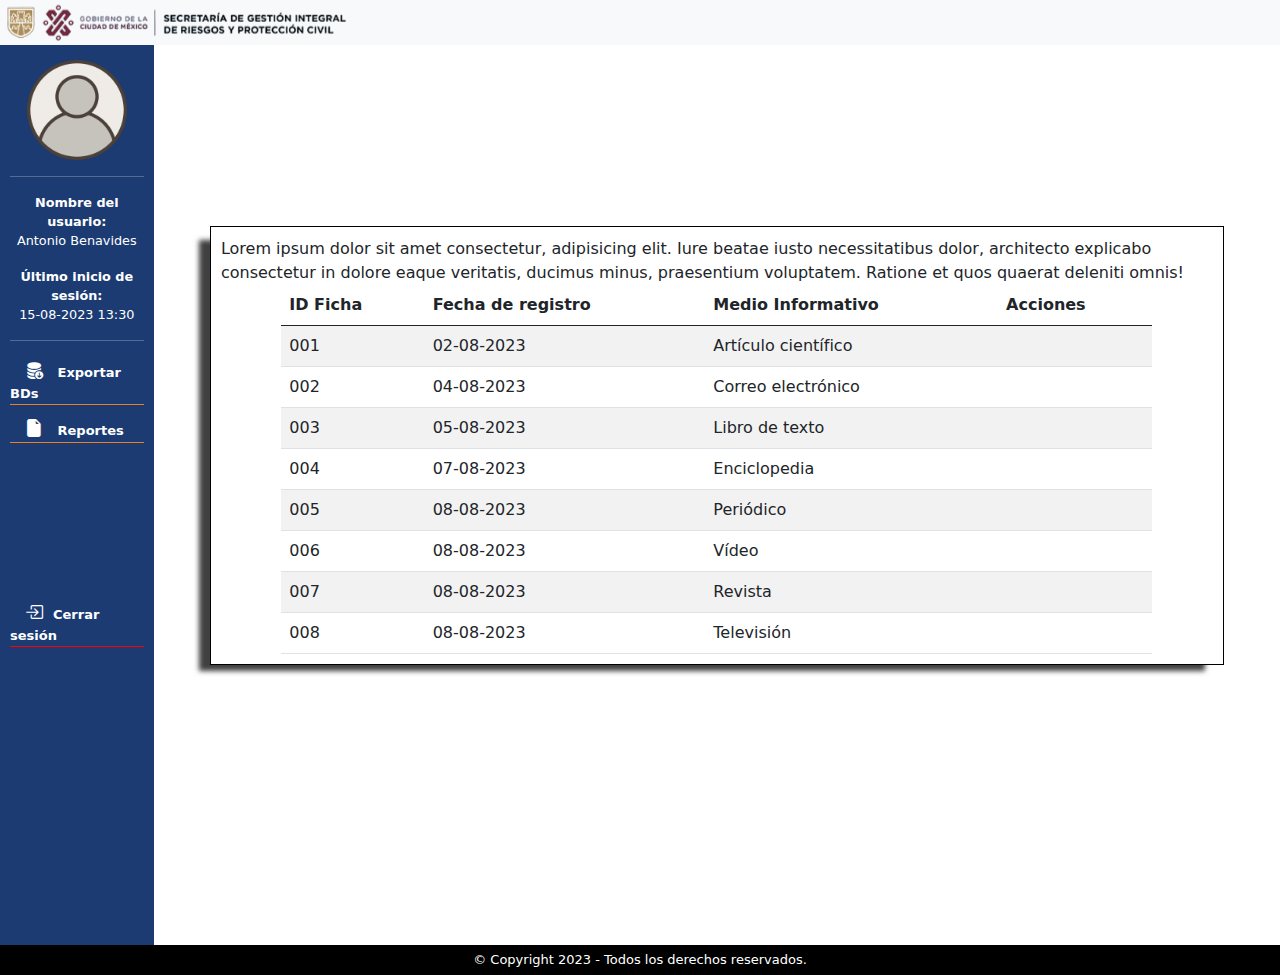
==== index.html @ 4de23888 "Cambios en los botones de login y se pusieron los media queries" ====
<!DOCTYPE html>
<html lang="es">
  <head>
    <meta charset="utf-8">
    <meta name="viewport" content="width=device-width, initial-scale=1.0">

    <title>Inicio</title>

    <!-- Icono en la pestaña del navegador -->
    <link rel="shortcut icon" href="/img/ico/logo_sgirpc_ico.ico" />
    <!-- Importación de Bootstrap v5-->
    <link rel="stylesheet" href="/css/bst/bootstrap.min.css">
    <!-- Importación de los iconos de Bootstrap -->
    <link rel="stylesheet" href="https://cdn.jsdelivr.net/npm/bootstrap-icons@1.10.5/font/bootstrap-icons.css">
    
    <!-- Importación de las hojas de estilos -->
    <link rel="stylesheet" href="/css/index/styles.css">
    <link rel="stylesheet" href="/css/index/header.css">
    <link rel="stylesheet" href="/css/index/footer.css">
    <link rel="stylesheet" href="/css/index/barra_lateral.css">
    <link rel="stylesheet" href="/css/index/contenido_main.css">
    <link rel="stylesheet" href="/css/index/area_derecha.css">
    <link rel="stylesheet" href="/css/login/">
   
    <!-- Script de Bootstrap v5 -->
    <script src="/js/bootstrap.bundle.min.js"></script>
  </head>
  
  <body>

  <!-- Estructura del encabezado -->
  <header>
    <nav class="navbar-main navbar-light bg-light">
      <div>
        <a class="navbar-brand" href="#">
          <img src="/img/logo_sgirpc.png" id="img-navbar" alt="Barra de navegación" width="400px" height="60px">
        </a>
      </div>
    </nav>      
  </header>

    <!-- Estructura del contenido principal -->
    <main>
    
      <div class="contenido-main">

        <!-- Inicia estructura de la Barra lateral izquierda -->
        <aside class="barra-lateral">
          <div class="contenedor-lateral">
            <img src="/img/logo_usuario.png" id="img-barralateral" width="100px" height="100px" alt="Logo de usuario" >
          
            <hr class="hr-bl-usu">
              <p class="datos-usuario"><b>Nombre del usuario: </b><br> Antonio Benavides</p>
              <p class="datos-usuario"><b>Último inicio de sesión: </b><br>15-08-2023 13:30</p>
            <hr class="hr-bl-usu">  
            
            <div class="opcion-barralateral">
              <i class="bi bi-database-fill-down bi-opc"></i> 
              Exportar BDs
            </div>
            <div class="opcion-barralateral">
              <i class="bi bi-file-earmark-fill bi-opc"></i>
              Reportes
            </div>
              
            <div class="opcion-barralateral-cs">
              <i class="bi bi-box-arrow-in-right bi-cs"></i>Cerrar sesión
            </div>
          
          </div>  
        </aside>
        
        <!-- Inicia espacio en blanco donde esta la tabla -->
        <section class="area-derecha">
            
          <!-- div de la tabla de datos -->
          <div id="data-load">
            <div>
              Lorem ipsum dolor sit amet consectetur, adipisicing elit. Iure beatae iusto necessitatibus dolor, architecto explicabo consectetur in dolore eaque veritatis, ducimus minus, praesentium voluptatem. Ratione et quos quaerat deleniti omnis!
            </div>
            <div class="container table-responsive">
              <div class="col align-self-center">
                <table class="table table-striped table-hover" >
                  <thead>
                      <tr>
                          <th>ID Ficha</th>
                          <th>Fecha de registro</th>
                          <th>Medio Informativo</th>
                          <th>Acciones</th>
                      </tr>
                  </thead>
                  <tbody>
                      <tr>
                        <td>001</td>
                        <td>02-08-2023</td>
                        <td>Artículo científico</td>
                        <td></td>
                      </tr>
                      <tr>
                        <td>002</td>
                        <td>04-08-2023</td>
                        <td>Correo electrónico</td>
                        <td></td>
                      </tr>
                      <tr>
                        <td>003</td>
                        <td>05-08-2023</td>
                        <td>Libro de texto</td>
                        <td></td>
                      </tr>
                      <tr>
                        <td>004</td>
                        <td>07-08-2023</td>
                        <td>Enciclopedia</td>
                        <td></td>
                      </tr>
                      <tr>
                        <td>005</td>
                        <td>08-08-2023</td>
                        <td>Periódico</td>
                        <td></td>
                      </tr>  
                      <tr>
                        <td>006</td>
                        <td>08-08-2023</td>
                        <td>Vídeo</td>
                        <td></td>
                      </tr>  
                      <tr>
                        <td>007</td>
                        <td>08-08-2023</td>
                        <td>Revista</td>
                        <td></td>
                      </tr>  
                      <tr>
                        <td>008</td>
                        <td>08-08-2023</td>
                        <td>Televisión</td>
                        <td></td>
                      </tr>  
                  </tbody>
                </table>       
              </div>
            </div>
          </div>
         

        </section>
      <!-- Finaliza main principal -->

      <footer>
        <p>&copy; Copyright 2023 - Todos los derechos reservados.</p>
      </footer>

      </div>
    </main>
  
  </body>
</html>
---- css/index/header.css ----
header {
    display: flex;
    background: #FFF;
    margin: 0 auto;
    align-items: baseline;
    justify-content: space-between;

  }

/* Estilos navbar */
#img-navbar {
    position: relative !important;
    width: 380px;
    height: 45px;
  }

.navbar-main {
    width: 100%;
    height: 100%;
  }
---- css/index/footer.css ----
footer {
    background: #000;
    width: 100%;
    margin: auto;
    padding: 5px;
    color: #fff;
}

footer>p {
    text-align: center;
    font-size: small;
    margin: auto;
}
---- css/index/barra_lateral.css ----
/*  Estilos de la barra lateral   */
.barra-lateral {
    position: relative;
    background-color: #1B3B72;
    width: 12%;
    height: 100vh;
    padding: 15px 10px 15px 10px;
    color: #FFF
}

.contenedor-lateral {
    text-align: center;
}

.img-barralateral {
    margin: 0 auto;
    display: block;
    
}

.hr-bl-usu {
    height: 1px !important;
    background-color: #FFF !important;
}

.datos-usuario {
    font-size: .8em ;
}

.opcion-barralateral {
    position: relative;
    cursor:pointer;
    border-bottom: .5px solid #EB7F25;
    text-align: left;
    transition: all ease-in 300ms;
    font-size: small;
    font-weight: bold;
    margin-bottom: 0.8em;
}

.opcion-barralateral-cs {
    position: relative;
    cursor:pointer;
    border-bottom: .5px solid red;
    text-align: left;
    transition: all ease-in 300ms;
    font-size: small;
    font-weight: bold;
    margin-top: 12em;
}

.opcion-barralateral:hover {
    background-color: #8CA2B2;
    border-bottom: 8px solid #EB7F25;
}

.opcion-barralateral-cs:hover {
    background-color: #8CA2B2;
    border-bottom: 8px solid red;
    color: red;
}

.bi-opc, .bi-cs {
    padding-left: 15px;
    padding-right: 10px;
    font-size: 18px;
}
---- css/index/contenido_main.css ----
.contenido-main {
    display: flex;
    flex-wrap: wrap;
    width: 100%;
    height: 100%;
    background: #FFF;
  }
---- css/index/area_derecha.css ----
.area-derecha {
    position: relative;
    width: 88%;
    height: 100vh;
    display: flex;
    justify-content: center;
    align-items: center;
  }

#data-load
{
    position: relative;
    width: 90% !important;
    top: -50px;
    padding: 10px;
    margin: 10px;
    border: 1px solid black;
    -webkit-box-shadow: -15px 10px 5px -4px rgba(0,0,0,0.75);
    -moz-box-shadow: -15px 10px 5px -4px rgba(0,0,0,0.75);
    box-shadow: -15px 10px 5px -4px rgba(0,0,0,0.75)
}

.table-hover {
    cursor: pointer;
}

.table {
    height: 90%;
    width: 90%;
    position: relative; 
    margin: 0 auto;
    
}

/* Estilos para pantallas con un ancho máximo de 480px */
@media screen and (max-width: 480px) {
    
   
}
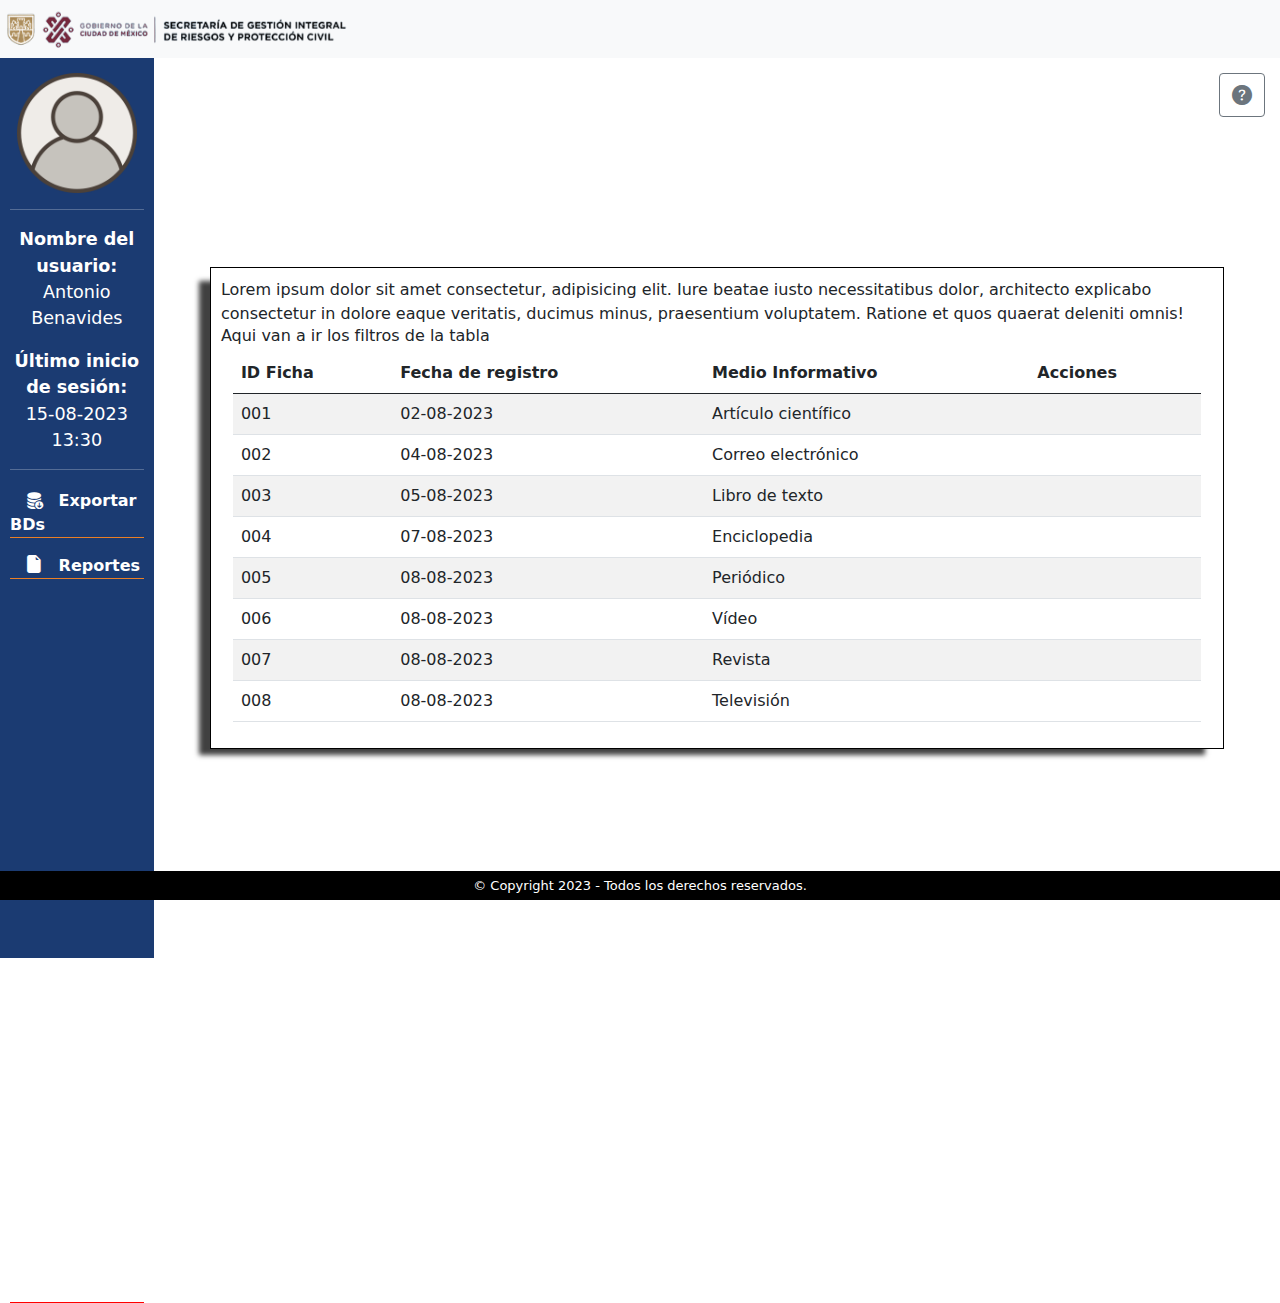
==== commit 85114f06: "Modificacion en index, haciendo que quede estatico el footer, quitando barra lateral" ====
--- a/index.html
+++ b/index.html
@@ -3,7 +3,6 @@
   <head>
     <meta charset="utf-8">
     <meta name="viewport" content="width=device-width, initial-scale=1.0">
-
     <title>Inicio</title>
 
     <!-- Icono en la pestaña del navegador -->
@@ -15,12 +14,11 @@
     
     <!-- Importación de las hojas de estilos -->
     <link rel="stylesheet" href="/css/index/styles.css">
-    <link rel="stylesheet" href="/css/index/header.css">
-    <link rel="stylesheet" href="/css/index/footer.css">
-    <link rel="stylesheet" href="/css/index/barra_lateral.css">
+    <link rel="stylesheet" href="/css/principal.css">
     <link rel="stylesheet" href="/css/index/contenido_main.css">
     <link rel="stylesheet" href="/css/index/area_derecha.css">
     <link rel="stylesheet" href="/css/login/">
+
    
     <!-- Script de Bootstrap v5 -->
     <script src="/js/bootstrap.bundle.min.js"></script>
@@ -31,23 +29,27 @@
   <!-- Estructura del encabezado -->
   <header>
     <nav class="navbar-main navbar-light bg-light">
-      <div>
-        <a class="navbar-brand" href="#">
-          <img src="/img/logo_sgirpc.png" id="img-navbar" alt="Barra de navegación" width="400px" height="60px">
+      <div class="navbar">
+        <a class="navbar-brand" href="index.html">
+          <img src="/img/logo_sgirpc.png" id="img-navbar" alt="Imagen SGIRPC" width="400px" height="60px">
+          <img src="/img/img-navbar-sm.png" id="img-navbar-rsp" alt="Imagen pequeña SGIRPC" width="100px" height="35px">
         </a>
+
       </div>
     </nav>      
   </header>
 
-    <!-- Estructura del contenido principal -->
+    <!-- Inicia sección main principal -->
     <main>
-    
+      <!-- Div que contiene el contenido principal -->
       <div class="contenido-main">
 
         <!-- Inicia estructura de la Barra lateral izquierda -->
         <aside class="barra-lateral">
+
+          <!-- 1er div dentro de aside que contiene los elementos dentro de barra lateral -->
           <div class="contenedor-lateral">
-            <img src="/img/logo_usuario.png" id="img-barralateral" width="100px" height="100px" alt="Logo de usuario" >
+            <img src="/img/logo_usuario.png" id="img-barralateral" alt="Logo de usuario" >
           
             <hr class="hr-bl-usu">
               <p class="datos-usuario"><b>Nombre del usuario: </b><br> Antonio Benavides</p>
@@ -62,24 +64,37 @@
               <i class="bi bi-file-earmark-fill bi-opc"></i>
               Reportes
             </div>
-              
+            
+            <!-- Div que contiene la opción de cerrar sesión de la barra lateral -->
             <div class="opcion-barralateral-cs">
               <i class="bi bi-box-arrow-in-right bi-cs"></i>Cerrar sesión
             </div>
-          
-          </div>  
+    
+          </div>
+            
         </aside>
         
         <!-- Inicia espacio en blanco donde esta la tabla -->
         <section class="area-derecha">
-            
-          <!-- div de la tabla de datos -->
+
+          <button id="btn-ayuda" class="btn btn-outline-secondary" title="Ayuda">
+            <i class="bi bi-question-circle-fill"></i>
+          </button>
+
+          <!-- div de la tabla de datos-->
           <div id="data-load">
-            <div>
+
+            <!-- Texto de arriba de la tabla -->
+            <div class="info-table">
               Lorem ipsum dolor sit amet consectetur, adipisicing elit. Iure beatae iusto necessitatibus dolor, architecto explicabo consectetur in dolore eaque veritatis, ducimus minus, praesentium voluptatem. Ratione et quos quaerat deleniti omnis!
             </div>
+
+            <div class="filter-table">
+              <h6>Aqui van a ir los filtros de la tabla</h6>
+            </div>
+
             <div class="container table-responsive">
-              <div class="col align-self-center">
+              <div class="table-responsive">
                 <table class="table table-striped table-hover" >
                   <thead>
                       <tr>
@@ -143,12 +158,10 @@
               </div>
             </div>
           </div>
-         
+        </section>
 
-        </section>
-      <!-- Finaliza main principal -->
-
-      <footer>
+      <!-- Inicia la estructura del pie de página -->
+      <footer class="footer">
         <p>&copy; Copyright 2023 - Todos los derechos reservados.</p>
       </footer>
 
--- a/css/principal.css
+++ b/css/principal.css
@@ -0,0 +1,415 @@
+/* Esta hoja de estilos incluye los estilos del navbar, de la barra lateral y del footer */
+
+/* Pantallas con resolución de tamaño de pantala para escritorio */
+
+/* Media queries */
+@media screen and (min-width: 1024px) {
+    
+    body {
+        overflow-y: hidden;
+    }
+
+    /* NAVBAR */
+    header {
+        display: flex;
+        background: #FFF;
+        margin: 0 auto;
+        align-items: baseline;
+        justify-content: space-between;
+    }
+
+    /* Icono de menu de hamburguesa para el navbar */
+    .menu-hamburger {
+        display: none;
+    }
+
+    /* Estilos navbar */
+    #img-navbar {
+        position: relative !important;
+        width: 380px;
+        height: 45px;
+    }
+
+    #img-navbar-rsp {
+        display: none;
+    }
+
+    .navbar {
+        padding-top: 0.1rem;
+        padding-bottom: 0.1rem;
+    }
+
+    .navbar-main {
+        width: 100%;
+        height: 100%;
+    }
+
+    /* BARRA LATERAL */
+    /* aside */
+    .barra-lateral { 
+        position: relative;
+        background-color: #1B3B72;
+        width: 12%;
+        height: 100vh;
+        padding: 15px 10px 15px 10px;
+        color: #FFF
+    }
+
+    .contenedor-lateral {
+        text-align: center;
+    }
+
+    #img-barralateral {
+        margin: 0 auto;
+        display: block;
+        width: 120px;
+        height: 120px;
+        max-width: 100%;
+        height: auto;
+    }
+
+    .hr-bl-usu {
+        height: 1px !important;
+        background-color: #FFF !important;
+    }
+
+    .datos-usuario {
+        font-size: 1.1em ;
+    }
+
+    .opcion-barralateral {
+        position: relative;
+        cursor: pointer;
+        border-bottom: .5px solid #EB7F25;
+        text-align: left;
+        transition: all ease-in 300ms;
+        font-size: 1em;
+        font-weight: bold;
+        margin-bottom: 0.8em;
+    }
+
+    .opcion-barralateral-cs {
+        position: relative;
+        cursor: pointer;
+        border-bottom: .5px solid red;
+        text-align: left;
+        transition: all ease-in 300ms;
+        font-size: 1em;
+        font-weight: bold;
+        margin-top: 42em;
+    }
+
+    .opcion-barralateral:hover {
+        background-color: #8CA2B2;
+        border-bottom: 8px solid #EB7F25;
+    }
+
+    .opcion-barralateral-cs:hover {
+        background-color: #8CA2B2;
+        border-bottom: 8px solid red;
+        color: red;
+    }
+
+    .bi-opc, .bi-cs {
+        padding-left: 15px;
+        padding-right: 10px;
+        font-size: 18px;
+    }
+
+    /* FOOTER */
+    footer {
+        position: fixed;
+        background: #000;
+        width: 100%;
+        margin: auto;
+        padding: 5px;
+        color: #fff;
+        bottom: 0;
+        left: 0;
+        z-index: 1000;
+    }
+
+    footer>p {
+        text-align: center;
+        font-size: small;
+        margin: auto;
+    }
+} 
+
+
+/* Responsividad para una tablet */
+/* Media queries */
+@media screen and (min-width: 768px) and (max-width: 1023px) {
+
+    body {
+        overflow-y: hidden;
+    }
+
+    /* NAVBAR */
+    header {
+        display: flex;
+        background: #FFF;
+        margin: 0 auto;
+        align-items: baseline;
+        justify-content: space-between;
+    }
+
+    /* Icono de menu de hamburguesa para el navbar */
+    .menu-hamburger {
+        display: none;
+    }
+
+
+    /* Estilos navbar */
+    #img-navbar {
+        position: relative !important;
+        width: 380px;
+        height: 45px;
+    }
+
+    #img-navbar-rsp {
+        display: none;
+    }
+
+    .navbar {
+        padding-top: 0.1rem;
+        padding-bottom: 0.1rem;
+    }
+
+    .navbar-main {
+        width: 100%;
+        height: 100%;
+    }
+
+    
+    /* BARRA LATERAL */
+
+    /* aside */
+    .barra-lateral { 
+        position: relative;
+        background-color: #1B3B72;
+        width: 10%;
+        height: 100vh;
+        padding: 15px 10px 15px 10px;
+        color: #FFF
+    }
+
+    .contenedor-lateral {
+        text-align: center;
+    }
+
+    #img-barralateral {
+        margin: 0 auto;
+        display: block;
+        width: 100px;
+        height: 100px;
+        max-width: 100%;
+        height: auto;
+    }
+
+    .hr-bl-usu {
+        height: 1px !important;
+        background-color: #FFF !important;
+    }
+
+    .datos-usuario {
+        font-size: 0.8em;
+    }
+
+    .opcion-barralateral {
+        position: relative;
+        cursor:pointer;
+        border-bottom: .5px solid #EB7F25;
+        text-align: left;
+        transition: all ease-in 300ms;
+        font-size: 0.7em;
+        font-weight: bold;
+        margin-bottom: 0.8em;
+    }
+
+    .opcion-barralateral-cs {
+        position: relative;
+        cursor:pointer;
+        border-bottom: .5px solid red;
+        text-align: left;
+        transition: all ease-in 300ms;
+        font-size: 0.7em;
+        font-weight: bold;
+        margin-top: 0.8em;
+        display: block;
+    }
+
+    .opcion-barralateral:hover {
+        background-color: #8CA2B2;
+        border-bottom: 8px solid #EB7F25;
+    }
+
+    .opcion-barralateral-cs:hover {
+        background-color: #8CA2B2;
+        border-bottom: 8px solid red;
+        color: red;
+    }
+
+    .bi-opc, .bi-cs {
+        padding-left: 5px;
+        padding-right: 5px;
+        font-size: 12px;
+    }
+
+
+
+    /* FOOTER */
+    footer {
+        background: #000;
+        width: 100%;
+        margin: auto;
+        padding: 5px;
+        color: #fff;
+    }
+
+    footer>p {
+        text-align: center;
+        font-size: small;
+        margin: auto;
+    }
+} 
+
+
+/* Responsividad para un dispositivo móvil */
+
+/* Media queries */
+@media screen and (max-width: 767px) {
+
+    body {
+        overflow-y: hidden;
+    }
+
+    /* NAVBAR */
+    header {
+        display: flex;
+        background: #FFF;
+        margin: 0 auto;
+        align-items: center;
+        justify-content: space-between;
+    }
+
+    /* Icono de menu de hamburguesa para el navbar */
+    .menu-hamburger {
+        display: flex;
+        align-items: center;
+        margin-right: 5px;
+    }
+
+    .menu-hamburger .bi {
+        font-size: 34px;
+        color: #000;
+    }
+
+    
+
+    /* Estilos navbar */
+    #img-navbar {
+        display: none;
+    }
+
+    #img-navbar-rsp {
+        position: relative !important;
+        margin: 5px;
+    }
+
+    .navbar {
+        padding-top: 0.1rem;
+        padding-bottom: 0.1rem;
+    }
+
+    .navbar-main {
+        width: 100%;
+        height: 100%;
+    }
+
+
+    /* BARRA LATERAL */
+
+    /* aside */
+    .barra-lateral { 
+        display: none;
+    }
+
+    .contenedor-lateral {
+        display: none;
+        text-align: center;
+    }
+
+    .img-barralateral {
+        margin: 0 auto;
+        display: block;
+        
+    }
+
+    .hr-bl-usu {
+        height: 1px !important;
+        background-color: #FFF !important;
+    }
+
+    .datos-usuario {
+        font-size: .8em ;
+    }
+
+    .opcion-barralateral {
+        position: relative;
+        cursor:pointer;
+        border-bottom: .5px solid #EB7F25;
+        text-align: left;
+        transition: all ease-in 300ms;
+        font-size: small;
+        font-weight: bold;
+        margin-bottom: 0.8em;
+    }
+
+    .opcion-barralateral-cs {
+        position: relative;
+        cursor:pointer;
+        border-bottom: .5px solid red;
+        text-align: left;
+        transition: all ease-in 300ms;
+        font-size: small;
+        font-weight: bold;
+        margin-top: 12em;
+    }
+
+    .opcion-barralateral:hover {
+        background-color: #8CA2B2;
+        border-bottom: 8px solid #EB7F25;
+    }
+
+    .opcion-barralateral-cs:hover {
+        background-color: #8CA2B2;
+        border-bottom: 8px solid red;
+        color: red;
+    }
+
+    .bi-opc, .bi-cs {
+        padding-left: 15px;
+        padding-right: 10px;
+        font-size: 18px;
+    }
+
+    /* FOOTER */
+    footer {
+        position: relative;
+        bottom: 0;
+        background: #000;
+        width: 100%;
+        margin: auto;
+        padding: 5px 0;
+        color: #fff;
+    }
+
+    footer>p {
+        text-align: center;
+        font-size: small;
+        margin: auto;
+    }
+} 
+
+
--- a/css/index/area_derecha.css
+++ b/css/index/area_derecha.css
@@ -1,39 +1,179 @@
-.area-derecha {
-    position: relative;
-    width: 88%;
-    height: 100vh;
-    display: flex;
-    justify-content: center;
-    align-items: center;
+/* Esta hoja de estilos incluye los estilos de la section del area derecha que 
+contiene la tabla */
+
+/* Pantallas con resolución de tamaño de pantala para escritorio */
+/* Media queries */
+@media screen and (min-width: 1024px) {
+
+  .contenido-main {
+      display: flex;
+      flex-wrap: wrap;
+      width: 100%;
+      height: 100%;
+      background: #FFF;
   }
 
-#data-load
-{
-    position: relative;
-    width: 90% !important;
-    top: -50px;
-    padding: 10px;
-    margin: 10px;
-    border: 1px solid black;
-    -webkit-box-shadow: -15px 10px 5px -4px rgba(0,0,0,0.75);
-    -moz-box-shadow: -15px 10px 5px -4px rgba(0,0,0,0.75);
-    box-shadow: -15px 10px 5px -4px rgba(0,0,0,0.75)
+  .area-derecha {
+      position: relative;
+      width: 88%;
+      height: 100vh;
+      display: flex;
+      flex-direction: column;
+      justify-content: center;
+      align-items: flex-end;
+  }
+
+  #btn-ayuda {
+      display: flex;
+      position: absolute;
+      top: 0;
+      right: 0;
+      margin: 15px;
+      z-index: 1;
+      font-size: 20px;
+  }
+
+  /* Id de la carga de datos de la tabla */
+  #data-load
+  {
+      overflow: auto;
+      position: relative;
+      width: 90% !important;
+      max-width: auto;
+      max-height: calc(100vh - 120px); 
+      top: auto;
+      padding: 10px;
+      margin: 10px auto;
+      border: 1px solid black;
+      -webkit-box-shadow: -15px 10px 5px -4px rgba(0,0,0,0.75);
+      -moz-box-shadow: -15px 10px 5px -4px rgba(0,0,0,0.75);
+      box-shadow: -15px 10px 5px -4px rgba(0,0,0,0.75);
+      box-sizing: border-box;
+  }
+
+  .table-hover {
+      cursor: pointer;
+  }
+
 }
 
-.table-hover {
-    cursor: pointer;
+/* Responsividad para una tablet */
+/* Media queries */
+@media screen and (min-width: 768px) and (max-width: 1023px)  {
+
+  .contenido-main {
+      display: flex;
+      flex-wrap: wrap;
+      width: 100%;
+      height: 100%;
+      background: #FFF;
+  }
+
+  .area-derecha {
+      position: relative;
+      width: 90%;
+      height: 100vh;
+      display: flex;
+      flex-direction: column;
+      justify-content: center;
+      align-items: flex-end;
+  }
+
+  #btn-ayuda {
+      display: flex;
+      position: absolute;
+      top: 0;
+      right: 0;
+      margin: 15px;
+      z-index: 1;
+      font-size: 15px;
+  }
+
+  /* Id de la carga de datos de la tabla */
+  #data-load
+  {
+      position: relative;
+      width: 90% !important;
+      max-height: calc(100vh - 120px); 
+      top: auto;
+      padding: 10px;
+      margin: 10px;
+      border: 1px solid black;
+      -webkit-box-shadow: -15px 10px 5px -4px rgba(0,0,0,0.75);
+      -moz-box-shadow: -15px 10px 5px -4px rgba(0,0,0,0.75);
+      box-shadow: -15px 10px 5px -4px rgba(0,0,0,0.75)
+  }
+
+  .table-hover {
+      cursor: pointer;
+  }
+
 }
 
-.table {
-    height: 90%;
-    width: 90%;
-    position: relative; 
-    margin: 0 auto;
-    
+
+/* Responsividad para un dispositivo móvil*/
+/* Media queries */
+@media screen and (max-width: 767px)  {
+
+  .contenido-main {
+      display: flex;
+      flex-wrap: wrap;   
+      background: #FFF;
+  }
+
+  .area-derecha {
+      position: relative;
+      display: flex;
+      flex-direction: column;
+      padding-bottom: 60px;
+      padding-top: 60px;
+      justify-content: center;
+      align-items: center;
+  }
+
+  #btn-ayuda {
+      
+      position: absolute;
+      top: 0;
+      right: 0;
+      margin: 10px;
+      z-index: 1;
+      font-size: 20px;
+  }
+
+  /* Id de la carga de datos de la tabla */
+  #data-load
+  {
+      overflow: auto;
+      position: relative;
+      width: 90% !important;
+      max-width: auto;
+      margin-top: 10px;
+      box-sizing: border-box;
+      max-height: calc(100vh - 120px);
+      height: 90%;
+      top: 0 auto;
+      padding: 0 auto;
+      margin: 0 auto;
+      border: 1px solid black;
+      -webkit-box-shadow: -15px 10px 5px -4px rgba(0,0,0,0.75);
+      -moz-box-shadow: -15px 10px 5px -4px rgba(0,0,0,0.75);
+      box-shadow: -15px 10px 5px -4px rgba(0,0,0,0.75)
+  }
+
+  .info-table {
+      padding: 10px;
+  }
+
+  .table-responsive {
+      overflow-x: auto;
+  }
+
+  .table-hover {
+      cursor: pointer;
+  }
+
 }
 
-/* Estilos para pantallas con un ancho máximo de 480px */
-@media screen and (max-width: 480px) {
-    
-   
-} +
+
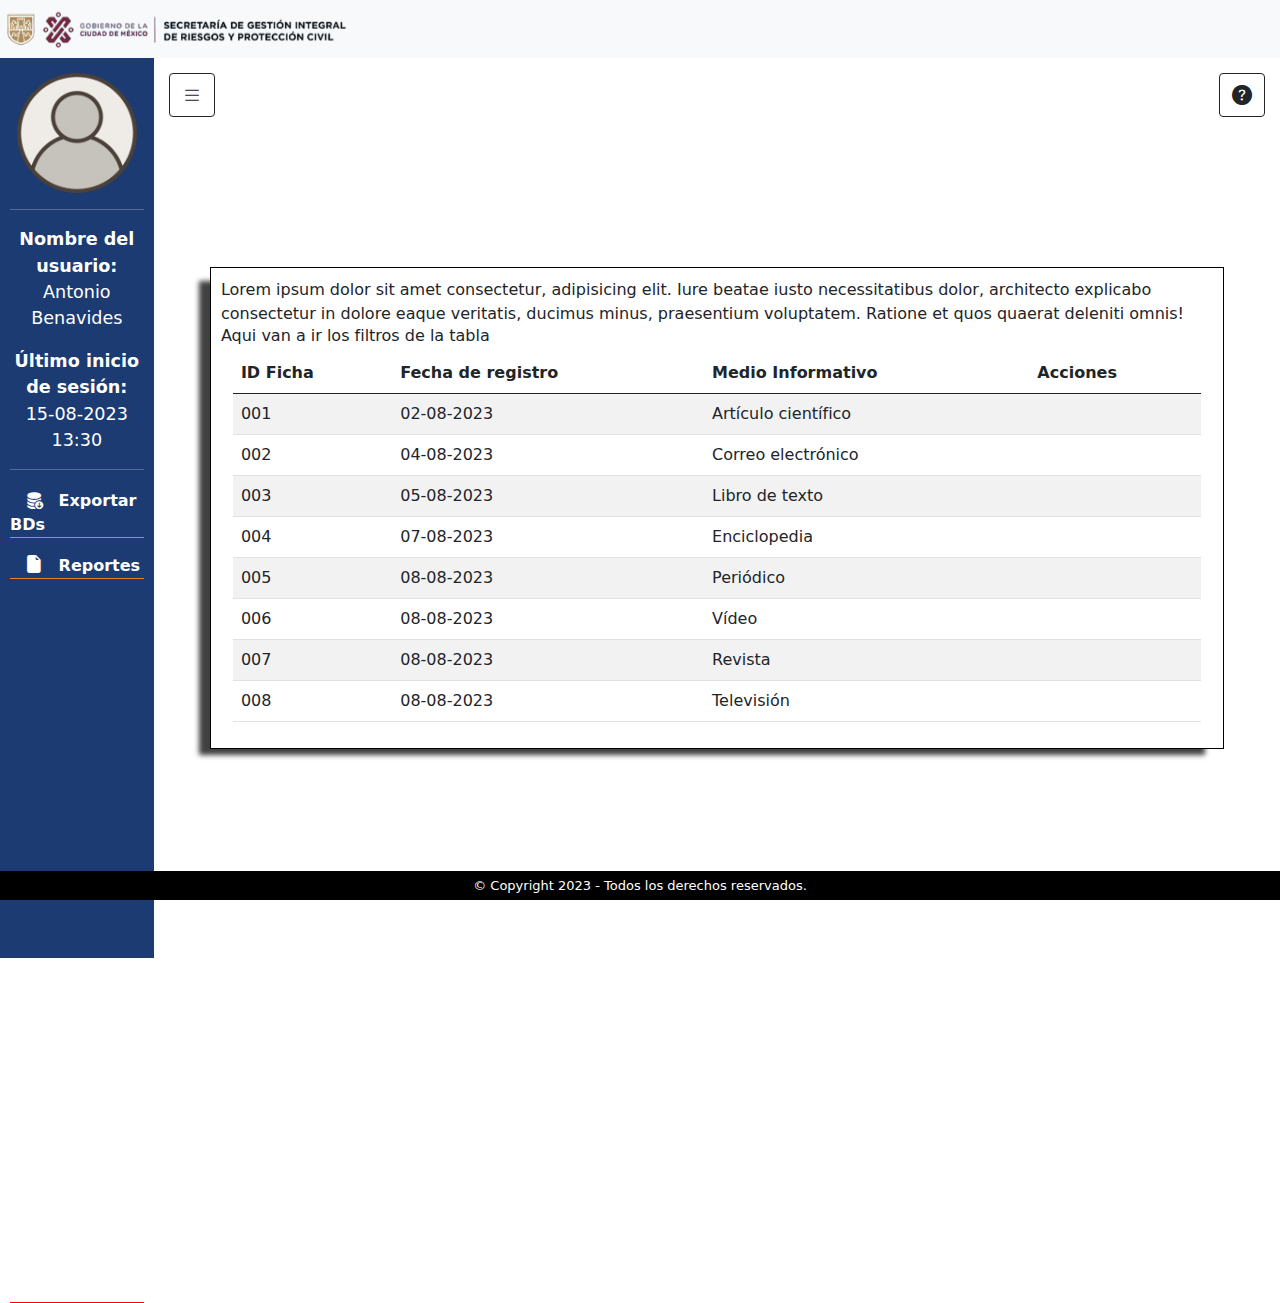
==== commit 9fcf83a1: "Agregar boton de menu en el area derecha" ====
--- a/index.html
+++ b/index.html
@@ -77,7 +77,11 @@
         <!-- Inicia espacio en blanco donde esta la tabla -->
         <section class="area-derecha">
 
-          <button id="btn-ayuda" class="btn btn-outline-secondary" title="Ayuda">
+          <button id="btn-menu" class="btn btn-outline-dark" title="Menu">
+            <i class="bi bi-list"></i>
+          </button>
+
+          <button id="btn-ayuda" class="btn btn-outline-dark" title="Ayuda">
             <i class="bi bi-question-circle-fill"></i>
           </button>
 
--- a/css/index/area_derecha.css
+++ b/css/index/area_derecha.css
@@ -22,6 +22,16 @@
       justify-content: center;
       align-items: flex-end;
   }
+
+  #btn-menu {
+    display: flex;
+    position: absolute;
+    top: 0;
+    left: 0;
+    margin: 15px;
+    z-index: 1;
+    font-size: 20px;
+}
 
   #btn-ayuda {
       display: flex;
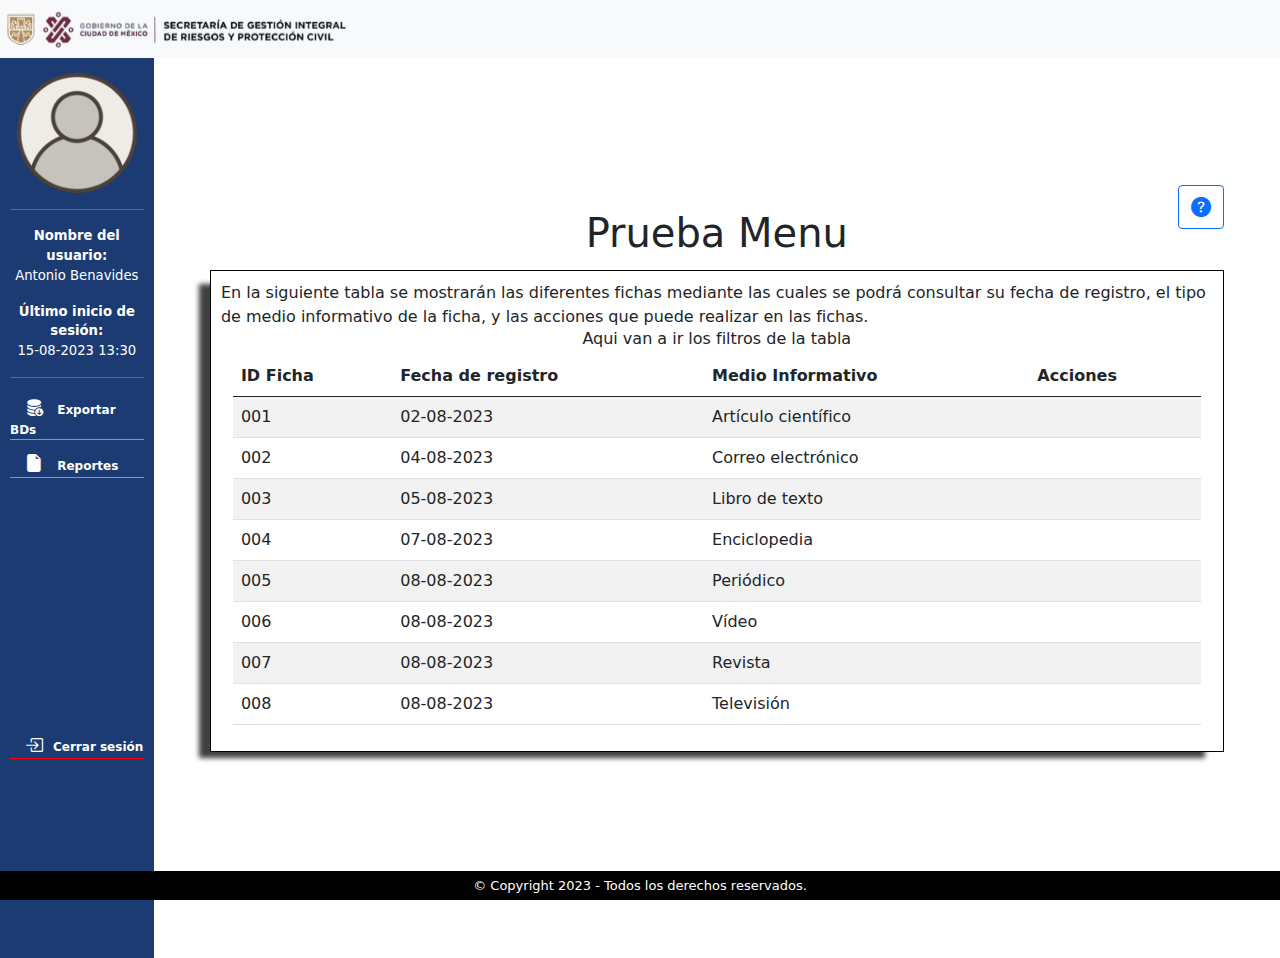
==== commit f5c5b6d1: "Agregar boton de menu, alineamiento de botones menu y ayuda, incorporacion de script.js" ====
--- a/index.html
+++ b/index.html
@@ -22,6 +22,9 @@
    
     <!-- Script de Bootstrap v5 -->
     <script src="/js/bootstrap.bundle.min.js"></script>
+
+    <!-- Scripts del proyecto -->
+    <script src="/js/script.js"></script>
   </head>
   
   <body>
@@ -77,91 +80,105 @@
         <!-- Inicia espacio en blanco donde esta la tabla -->
         <section class="area-derecha">
 
-          <button id="btn-menu" class="btn btn-outline-dark" title="Menu">
-            <i class="bi bi-list"></i>
-          </button>
+          <!-- Opciones del menu cuando se visualiza en celulares -->      
+          <div class="opciones-menu">
+            <h1>Prueba Menu</h1>
+          </div>
+            
+          <!-- Div que contiene los botones de menu y de ayuda (visible en celulares) -->
+          <div class="botones-ad">
+            <button id="btn-menu" class="btn btn-outline-primary" title="Menu">
+              <i class="bi bi-list"></i>
+            </button>
 
-          <button id="btn-ayuda" class="btn btn-outline-dark" title="Ayuda">
-            <i class="bi bi-question-circle-fill"></i>
-          </button>
+            <a href="https://code.visualstudio.com/shortcuts/keyboard-shortcuts-windows.pdf" target="_blank">
+              <button id="btn-ayuda" class="btn btn-outline-primary" title="Ayuda" >
+                <i class="bi bi-question-circle-fill"></i>
+              </button>
+            </a>
+          </div>
+            
 
-          <!-- div de la tabla de datos-->
-          <div id="data-load">
+            <!-- div de la tabla de datos-->
+            <div id="data-load">
 
-            <!-- Texto de arriba de la tabla -->
-            <div class="info-table">
-              Lorem ipsum dolor sit amet consectetur, adipisicing elit. Iure beatae iusto necessitatibus dolor, architecto explicabo consectetur in dolore eaque veritatis, ducimus minus, praesentium voluptatem. Ratione et quos quaerat deleniti omnis!
+              <!-- Texto de arriba de la tabla -->
+              <div class="info-table">
+                En la siguiente tabla se mostrarán las diferentes fichas mediante las cuales se podrá consultar su fecha de registro, el tipo de medio informativo de la ficha, y las acciones que puede realizar en las fichas.
+              </div>
+
+              <div class="filter-table">
+                <h6><center>Aqui van a ir los filtros de la tabla</center></h6>
+              </div>
+
+              <div class="container table-responsive">
+                <div class="table-responsive">
+                  <table class="table table-striped table-hover" >
+                    <thead>
+                        <tr>
+                            <th>ID Ficha</th>
+                            <th>Fecha de registro</th>
+                            <th>Medio Informativo</th>
+                            <th>Acciones</th>
+                        </tr>
+                    </thead>
+                    <tbody>
+                        <tr>
+                          <td>001</td>
+                          <td>02-08-2023</td>
+                          <td>Artículo científico</td>
+                          <td></td>
+                        </tr>
+                        <tr>
+                          <td>002</td>
+                          <td>04-08-2023</td>
+                          <td>Correo electrónico</td>
+                          <td></td>
+                        </tr>
+                        <tr>
+                          <td>003</td>
+                          <td>05-08-2023</td>
+                          <td>Libro de texto</td>
+                          <td></td>
+                        </tr>
+                        <tr>
+                          <td>004</td>
+                          <td>07-08-2023</td>
+                          <td>Enciclopedia</td>
+                          <td></td>
+                        </tr>
+                        <tr>
+                          <td>005</td>
+                          <td>08-08-2023</td>
+                          <td>Periódico</td>
+                          <td></td>
+                        </tr>  
+                        <tr>
+                          <td>006</td>
+                          <td>08-08-2023</td>
+                          <td>Vídeo</td>
+                          <td></td>
+                        </tr>  
+                        <tr>
+                          <td>007</td>
+                          <td>08-08-2023</td>
+                          <td>Revista</td>
+                          <td></td>
+                        </tr>  
+                        <tr>
+                          <td>008</td>
+                          <td>08-08-2023</td>
+                          <td>Televisión</td>
+                          <td></td>
+                        </tr>  
+                    </tbody>
+                  </table>       
+                </div>
+              </div>
             </div>
 
-            <div class="filter-table">
-              <h6>Aqui van a ir los filtros de la tabla</h6>
-            </div>
+         
 
-            <div class="container table-responsive">
-              <div class="table-responsive">
-                <table class="table table-striped table-hover" >
-                  <thead>
-                      <tr>
-                          <th>ID Ficha</th>
-                          <th>Fecha de registro</th>
-                          <th>Medio Informativo</th>
-                          <th>Acciones</th>
-                      </tr>
-                  </thead>
-                  <tbody>
-                      <tr>
-                        <td>001</td>
-                        <td>02-08-2023</td>
-                        <td>Artículo científico</td>
-                        <td></td>
-                      </tr>
-                      <tr>
-                        <td>002</td>
-                        <td>04-08-2023</td>
-                        <td>Correo electrónico</td>
-                        <td></td>
-                      </tr>
-                      <tr>
-                        <td>003</td>
-                        <td>05-08-2023</td>
-                        <td>Libro de texto</td>
-                        <td></td>
-                      </tr>
-                      <tr>
-                        <td>004</td>
-                        <td>07-08-2023</td>
-                        <td>Enciclopedia</td>
-                        <td></td>
-                      </tr>
-                      <tr>
-                        <td>005</td>
-                        <td>08-08-2023</td>
-                        <td>Periódico</td>
-                        <td></td>
-                      </tr>  
-                      <tr>
-                        <td>006</td>
-                        <td>08-08-2023</td>
-                        <td>Vídeo</td>
-                        <td></td>
-                      </tr>  
-                      <tr>
-                        <td>007</td>
-                        <td>08-08-2023</td>
-                        <td>Revista</td>
-                        <td></td>
-                      </tr>  
-                      <tr>
-                        <td>008</td>
-                        <td>08-08-2023</td>
-                        <td>Televisión</td>
-                        <td></td>
-                      </tr>  
-                  </tbody>
-                </table>       
-              </div>
-            </div>
-          </div>
         </section>
 
       <!-- Inicia la estructura del pie de página -->
--- a/css/principal.css
+++ b/css/principal.css
@@ -50,9 +50,14 @@
         position: relative;
         background-color: #1B3B72;
         width: 12%;
-        height: 100vh;
+        height: auto;
         padding: 15px 10px 15px 10px;
         color: #FFF
+    }
+
+    /* Se reduce el tamaño de la fuente dentro de la barra lateral, asi como de los elementos que componen la barra lateral */
+    .barra-lateral > div, p {
+        font-size: 12px;
     }
 
     .contenedor-lateral {
@@ -96,7 +101,8 @@
         transition: all ease-in 300ms;
         font-size: 1em;
         font-weight: bold;
-        margin-top: 42em;
+        margin-top: 190%;
+        margin-bottom: 0;
     }
 
     .opcion-barralateral:hover {
@@ -260,6 +266,7 @@
 
     /* FOOTER */
     footer {
+        position: fixed;
         background: #000;
         width: 100%;
         margin: auto;
@@ -367,7 +374,7 @@
     }
 
     .opcion-barralateral-cs {
-        position: relative;
+        position: sticky;
         cursor:pointer;
         border-bottom: .5px solid red;
         text-align: left;
@@ -396,7 +403,7 @@
 
     /* FOOTER */
     footer {
-        position: relative;
+        position: fixed;
         bottom: 0;
         background: #000;
         width: 100%;
--- a/css/index/area_derecha.css
+++ b/css/index/area_derecha.css
@@ -20,27 +20,26 @@
       display: flex;
       flex-direction: column;
       justify-content: center;
-      align-items: flex-end;
-  }
-
-  #btn-menu {
-    display: flex;
-    position: absolute;
-    top: 0;
-    left: 0;
-    margin: 15px;
-    z-index: 1;
-    font-size: 20px;
-}
-
-  #btn-ayuda {
+      align-items: center;
+  }
+
+  .opciones-menu .contenedor-menu {
+    display: none;
+  }
+
+    #btn-menu {
+        display: none;
+    }
+
+  
+    #btn-ayuda {
       display: flex;
       position: absolute;
       top: 0;
       right: 0;
-      margin: 15px;
+      margin: 0;
       z-index: 1;
-      font-size: 20px;
+      font-size: 20px;     
   }
 
   /* Id de la carga de datos de la tabla */
@@ -52,6 +51,7 @@
       max-width: auto;
       max-height: calc(100vh - 120px); 
       top: auto;
+      bottom: 5%;
       padding: 10px;
       margin: 10px auto;
       border: 1px solid black;
@@ -65,7 +65,20 @@
       cursor: pointer;
   }
 
-}
+  .botones-ad {
+    position: relative;
+    width: 90% !important;
+    max-width: auto;
+    max-height: calc(100vh - 120px);
+    top: -10%;
+    bottom: 5%;
+    padding: 10px;
+    margin: 10px auto;
+  }
+}
+
+
+    
 
 /* Responsividad para una tablet */
 /* Media queries */
@@ -89,15 +102,35 @@
       align-items: flex-end;
   }
 
+  .opciones-menu .contenedor-menu {
+    display: none;
+  }
+
   #btn-ayuda {
       display: flex;
       position: absolute;
+      padding: 10px;
+      margin: 10px;
+      
       top: 0;
       right: 0;
       margin: 15px;
       z-index: 1;
-      font-size: 15px;
-  }
+      font-size: 20px;
+  }
+
+  #btn-menu {
+    display: flex;
+    position: absolute;
+    padding: 10px;
+    margin: 10px;
+
+    top: 0;
+    left: 0;
+    margin: 15px;
+    z-index: 1;
+    font-size: 20px;
+}
 
   /* Id de la carga de datos de la tabla */
   #data-load
@@ -118,6 +151,16 @@
       cursor: pointer;
   }
 
+  .botones-ad {
+    position: relative;
+    width: 90% !important;
+    max-width: auto;
+    max-height: calc(100vh - 120px);
+    top: -10%;
+    bottom: 5%;
+    padding: 10px;
+    margin: 10px auto;
+  }
 }
 
 
@@ -141,15 +184,30 @@
       align-items: center;
   }
 
+  .opciones-menu {
+        display: block;
+        background-color: red;
+        
+  }
+
   #btn-ayuda {
-      
       position: absolute;
       top: 0;
       right: 0;
-      margin: 10px;
+      margin: 0;
       z-index: 1;
       font-size: 20px;
   }
+
+  #btn-menu {
+    display: flex;
+    position: absolute;
+    top: 0;
+    left: 0;
+    margin: 0px;
+    z-index: 1;
+    font-size: 20px;
+}
 
   /* Id de la carga de datos de la tabla */
   #data-load
@@ -171,6 +229,11 @@
       box-shadow: -15px 10px 5px -4px rgba(0,0,0,0.75)
   }
 
+  /* Se reduce el tamaño del texto dentro de la tabla, asi como de los elementos que la componen */
+  #dataload > thead, tbody, div {
+    font-size: 12px;
+  }
+
   .info-table {
       padding: 10px;
   }
@@ -183,7 +246,18 @@
       cursor: pointer;
   }
 
-}
-
-
-
+  .botones-ad {
+    position: relative;
+    width: 90% !important;
+    max-width: auto;
+    max-height: calc(100vh - 120px);
+    top: -10%;
+    bottom: 5%;
+    padding: 10px;
+    margin: 10px auto;
+  }
+
+}
+
+
+
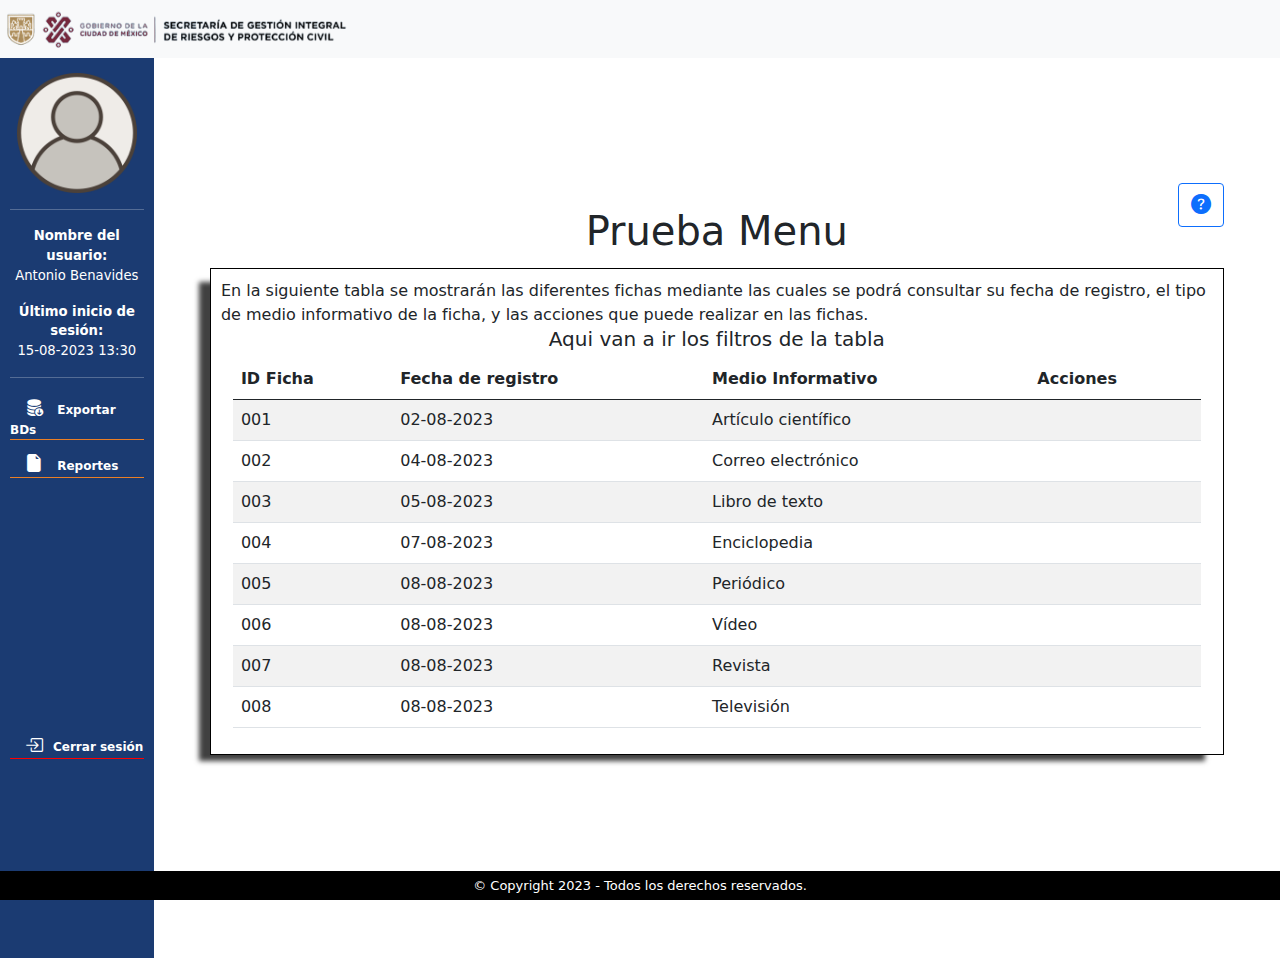
==== commit e74b5c66: "Se realizo el cambio del area derecha de color" ====
--- a/index.html
+++ b/index.html
@@ -78,7 +78,7 @@
         </aside>
         
         <!-- Inicia espacio en blanco donde esta la tabla -->
-        <section class="area-derecha">
+        <section id="areaDerecha" class="area-derecha">
 
           <!-- Opciones del menu cuando se visualiza en celulares -->      
           <div class="opciones-menu">
@@ -87,7 +87,7 @@
             
           <!-- Div que contiene los botones de menu y de ayuda (visible en celulares) -->
           <div class="botones-ad">
-            <button id="btn-menu" class="btn btn-outline-primary" title="Menu">
+            <button id="btn-menu" class="btn btn-outline-primary" title="Menu" onclick="menuResponsivo()">
               <i class="bi bi-list"></i>
             </button>
 
@@ -108,7 +108,7 @@
               </div>
 
               <div class="filter-table">
-                <h6><center>Aqui van a ir los filtros de la tabla</center></h6>
+                <h5><center>Aqui van a ir los filtros de la tabla</center></h5>
               </div>
 
               <div class="container table-responsive">
@@ -176,9 +176,6 @@
                 </div>
               </div>
             </div>
-
-         
-
         </section>
 
       <!-- Inicia la estructura del pie de página -->
@@ -188,6 +185,19 @@
 
       </div>
     </main>
+
+
+
+
+    <div id="myModal" class="modal">
+      <div class="modal-content">
+        <span class="close">&times;</span>
+        <p>Contenido del modal aquí</p>
+      </div>
+    </div>
   
+
+
+
   </body>
 </html>--- a/css/principal.css
+++ b/css/principal.css
@@ -262,8 +262,6 @@
         font-size: 12px;
     }
 
-
-
     /* FOOTER */
     footer {
         position: fixed;
@@ -312,8 +310,6 @@
         color: #000;
     }
 
-    
-
     /* Estilos navbar */
     #img-navbar {
         display: none;
--- a/css/index/area_derecha.css
+++ b/css/index/area_derecha.css
@@ -185,10 +185,10 @@
   }
 
   .opciones-menu {
-        display: block;
-        background-color: red;
-        
-  }
+      display: block;
+      background-color: red;
+  }
+
 
   #btn-ayuda {
       position: absolute;
@@ -207,11 +207,11 @@
     margin: 0px;
     z-index: 1;
     font-size: 20px;
+
 }
 
   /* Id de la carga de datos de la tabla */
-  #data-load
-  {
+  #data-load {
       overflow: auto;
       position: relative;
       width: 90% !important;
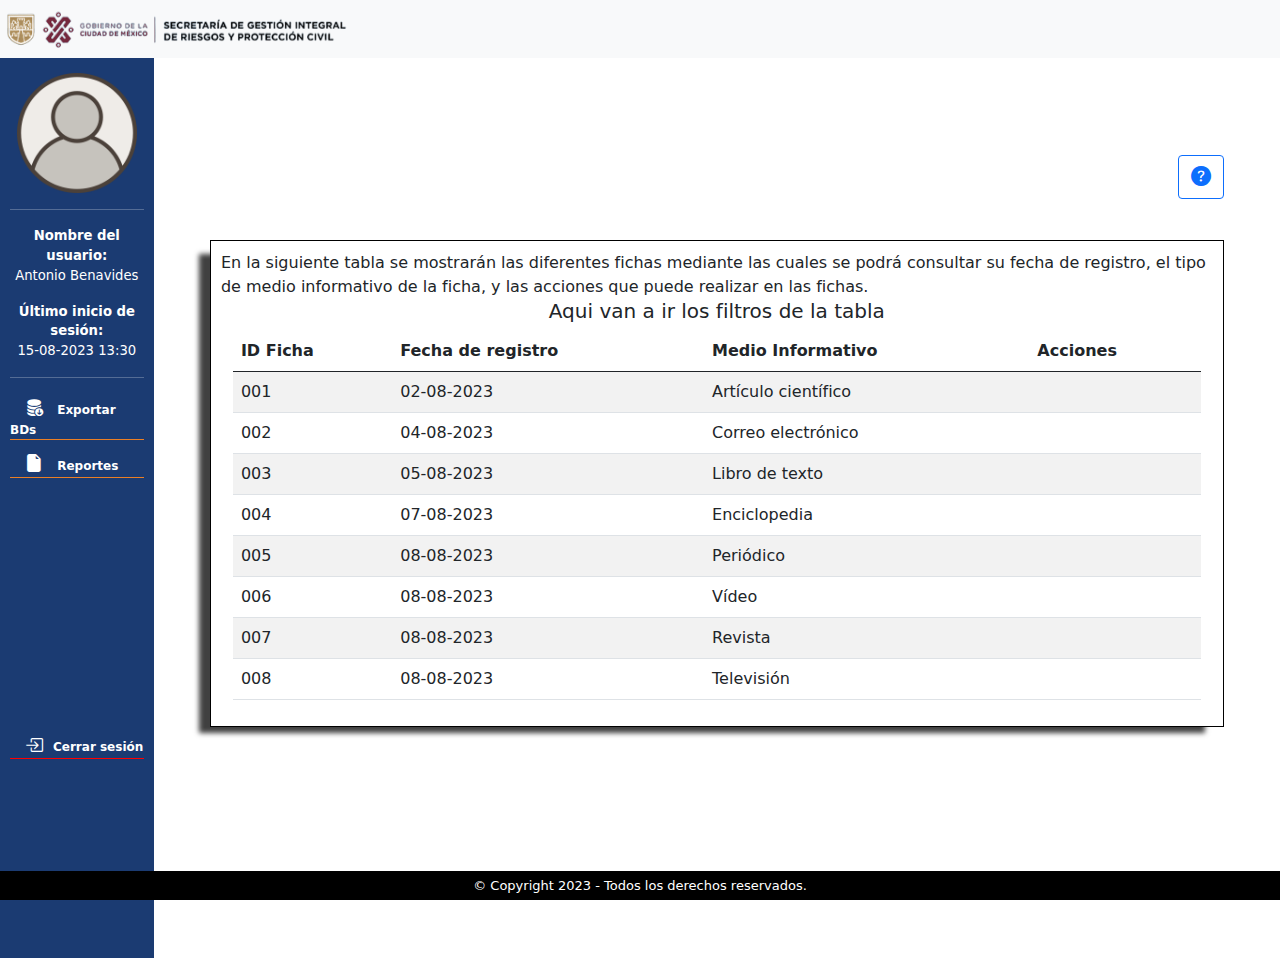
==== commit 6d7ae120: "Implementación del modal cuando se presiona icono de menu en celulares, modificacion de estilos css " ====
--- a/index.html
+++ b/index.html
@@ -72,7 +72,6 @@
             <div class="opcion-barralateral-cs">
               <i class="bi bi-box-arrow-in-right bi-cs"></i>Cerrar sesión
             </div>
-    
           </div>
             
         </aside>
@@ -82,7 +81,7 @@
 
           <!-- Opciones del menu cuando se visualiza en celulares -->      
           <div class="opciones-menu">
-            <h1>Prueba Menu</h1>
+            
           </div>
             
           <!-- Div que contiene los botones de menu y de ayuda (visible en celulares) -->
@@ -186,13 +185,37 @@
       </div>
     </main>
 
-
-
-
+    <!-- Se muestra el panel donde se le da clic en el boton de menu de hamburguesa para tamaños de pantalla en celulares -->
     <div id="myModal" class="modal">
       <div class="modal-content">
-        <span class="close">&times;</span>
-        <p>Contenido del modal aquí</p>
+        
+        <div>
+          <span class="close">&times;</span>
+        </div>
+
+        <div class="menu-usuario-rs">
+          <img src="/img/logo_usuario.png" id="img-barralateral-rs" alt="Logo de usuario" >
+        
+          <hr class="hr-bl-usu">
+            <p class="datos-usuario-rs"><b>Nombre del usuario: </b><br> Antonio Benavides</p>
+            <p class="datos-usuario-rs"><b>Último inicio de sesión: </b><br>15-08-2023 13:30</p>
+          <hr class="hr-bl-usu">  
+          
+          <div class="opcion-barralateral-rs">
+            <i class="bi bi-database-fill-down bi-opc"></i> 
+            Exportar BDs
+          </div>
+          <div class="opcion-barralateral-rs">
+            <i class="bi bi-file-earmark-fill bi-opc"></i>
+            Reportes
+          </div>
+          
+          <!-- Div que contiene la opción de cerrar sesión de la barra lateral -->
+          <div class="opcion-barralateral-csrs">
+            <i class="bi bi-box-arrow-in-right bi-cs"></i>Cerrar sesión
+          </div>
+  
+        </div>
       </div>
     </div>
   
--- a/css/principal.css
+++ b/css/principal.css
@@ -53,6 +53,9 @@
         height: auto;
         padding: 15px 10px 15px 10px;
         color: #FFF
+
+
+
     }
 
     /* Se reduce el tamaño de la fuente dentro de la barra lateral, asi como de los elementos que componen la barra lateral */
@@ -140,6 +143,10 @@
         font-size: small;
         margin: auto;
     }
+
+    #myModal {
+        display: none;
+      }
 } 
 
 
@@ -270,6 +277,8 @@
         margin: auto;
         padding: 5px;
         color: #fff;
+        bottom: 0;
+        left: 0;
     }
 
     footer>p {
@@ -277,6 +286,8 @@
         font-size: small;
         margin: auto;
     }
+
+
 } 
 
 
@@ -408,7 +419,7 @@
         color: #fff;
     }
 
-    footer>p {
+    footer > p {
         text-align: center;
         font-size: small;
         margin: auto;
--- a/css/index/area_derecha.css
+++ b/css/index/area_derecha.css
@@ -75,9 +75,20 @@
     padding: 10px;
     margin: 10px auto;
   }
-}
-
-
+
+
+  #myModal {
+    display: none;
+  }
+
+  .menu-usuario-rs {
+    display: none;
+  }
+
+  .close {
+    display: none;
+  }
+}
     
 
 /* Responsividad para una tablet */
@@ -120,17 +131,13 @@
   }
 
   #btn-menu {
-    display: flex;
-    position: absolute;
-    padding: 10px;
-    margin: 10px;
-
-    top: 0;
-    left: 0;
-    margin: 15px;
-    z-index: 1;
-    font-size: 20px;
-}
+    display: none;
+}
+
+  #btn-menu:hover {
+    transition: all ease-in.5s;
+    transform: scale(1.2);
+  }
 
   /* Id de la carga de datos de la tabla */
   #data-load
@@ -161,6 +168,19 @@
     padding: 10px;
     margin: 10px auto;
   }
+
+  #myModal {
+    display: none;
+  }
+
+  .menu-usuario-rs {
+    display: none;
+  }
+
+  .close {
+    display: none;
+  }
+
 }
 
 
@@ -207,8 +227,20 @@
     margin: 0px;
     z-index: 1;
     font-size: 20px;
-
-}
+  }
+
+  /* #btn-menu:hover {
+    transition: all ease-in .5s;
+    transform: scale(1);
+  } */
+
+  /* .bi-list:hover {
+    transform: scale(1.2);
+  } */
+
+  /* .bi-question-circle-fill {
+    transform: scale(1.2);
+  } */
 
   /* Id de la carga de datos de la tabla */
   #data-load {
@@ -257,7 +289,138 @@
     margin: 10px auto;
   }
 
-}
-
-
-
+  /* Estilo del modal para pantallas pequeñas */
+
+  /* Estilos del modal */
+  .modal {
+    display: none;
+    position: fixed;
+    overflow-y: hidden;
+    z-index: 1;
+    left: 0;
+    top: 0;
+    width: 100%;
+    height: 100%;
+    
+  }
+
+  .modal-content {
+    background-color: #1B3B72;
+    margin: 15% auto;
+    padding: 10px;
+    border: 1px solid #888;
+    width: 100%;
+    height: 100%;
+    box-shadow: 0 4px 8px 0 rgba(0, 0, 0, 0.2);
+    position: relative;
+  }
+
+  .modal-content > p {
+    color: #FFF;
+  }
+
+  /* Boton de cerrar modal */
+  .close {
+    color: white;
+    float: right;
+    font-size: 28px;
+    font-weight: bold;    
+    
+  }
+
+  .close:hover,
+  .close:focus {
+    color: #EB7F25;
+    text-decoration: none;
+    cursor: pointer;
+    transition: all ease-in.5s;
+    transform: scale(1.2);
+  }
+
+
+  /* Información del usuario cuando se le da clic en el icono de hamburguesa 
+    Nota: Es una copia de la clase: barra-lateral
+  */
+  .menu-usuario-rs  {
+    position: relative;
+    background-color: #1B3B72;
+    width: 100%;
+    height: auto;
+    padding: 15px 10px 15px 10px;
+    color: #FFF
+  }
+
+  #img-barralateral-rs {
+    margin: 0 auto;
+    display: block;
+    width: 100px;
+    height: 100px;
+    max-width: 100%;
+    height: auto;
+  }
+
+  .datos-usuario-rs {
+    font-size: 1.2em;
+    text-align: center;
+}
+
+.opcion-barralateral-rs {
+  position: relative;
+  cursor: pointer;
+  border-bottom: .5px solid #EB7F25;
+  text-align: left;
+  transition: all ease-in 300ms;
+  font-size: 1em;
+  font-weight: bold;
+  margin-bottom: 0.8em;
+}
+
+.opcion-barralateral-csrs {
+  position: fixed;
+  cursor: pointer;
+  border-bottom: .5px solid red;
+  text-align: left;
+  transition: all ease-in 300ms;
+  font-size: 1em;
+  font-weight: bold;
+  margin-bottom: 0.8em;
+  margin-top: 50px;
+  bottom: 15px;
+}
+
+.opcion-barralateral-rs:hover {
+  background-color: #8CA2B2;
+  border-bottom: 8px solid #EB7F25;
+}
+
+.opcion-barralateral-csrs:hover {
+  background-color: #8CA2B2;
+  border-bottom: 8px solid red;
+  color: red;
+}
+
+
+
+
+
+
+
+
+
+
+
+
+
+
+
+
+
+
+
+
+
+
+}
+
+
+
